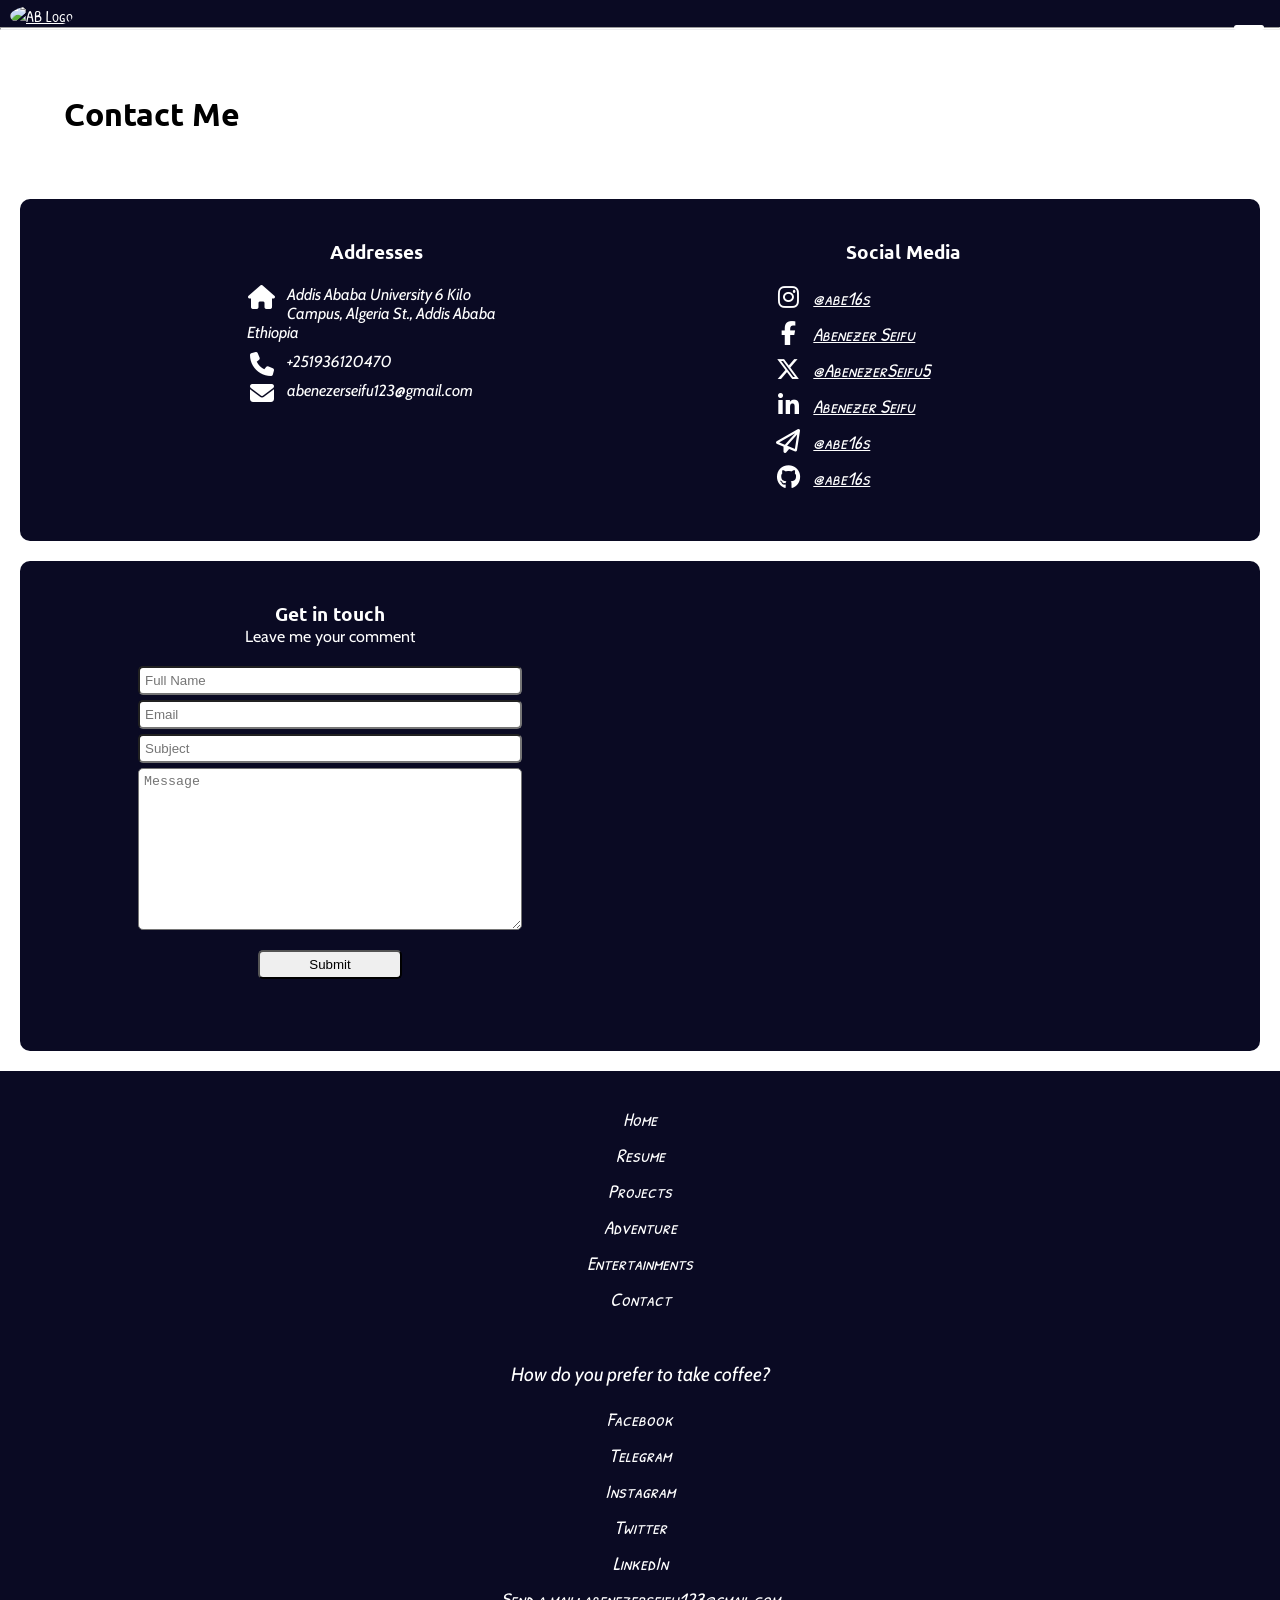
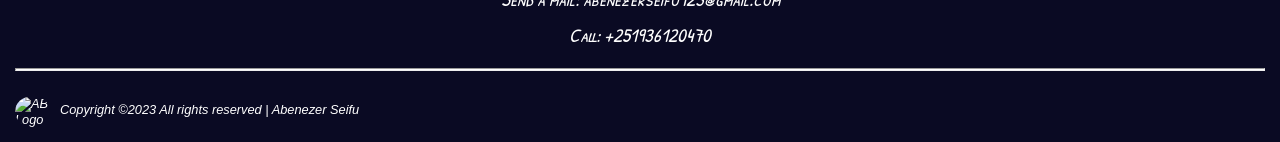
==== src/Contact.html @ c89b68c2 "initial flexbox styles" ====
<!DOCTYPE html>
<html lang="en">
    <head>
        <meta charset="UTF-8">
        <meta name="viewport" content="width=device-width, initial-scale=1.0">
        <link rel="stylesheet" href="css/styles.css">
        <link rel="stylesheet" href="https://cdnjs.cloudflare.com/ajax/libs/font-awesome/6.4.2/css/all.min.css">
        <title>Contact</title>
    </head>
    <body>
        <header>
            <nav class="navbar">
                <label class="toggle-button">
                    <input type="checkbox">
                </label>
                <ul>
                    <li><a href="Home.html" class="current">Home</a></li>
                    <li><a href="Resume.html">Resume</a></li>
                    <li><a href="Projects.html">Projects</a></li>
                </ul>
                <a href="Home.html"><img src="images/AB_Logo.jpg" alt="AB Logo" class="logo"></a>  
                <ul >
                    <li><a href="Adventure.html">Adventure</a></li>
                    <li><a href="Entertainments.html">Entertainments</a></li>
                    <li><a href="Contact.html">Contact</a></li>
                </ul>
            </nav>       
        </header>
        <main>
            <hr>
            <h1 id="contact">Contact Me</h1>
            <section id="addresses">
                <div>
                    <h3>Addresses</h3>
                    <address id="physical">
                        <ul>
                            <li><i class="fa-solid fa-house"></i> Addis Ababa University 6 Kilo Campus, Algeria St., Addis Ababa Ethiopia</li>
                            <li><i class="fa-solid fa-phone"></i> +251936120470</li>
                            <li><i class="fa-solid fa-envelope"></i> abenezerseifu123@gmail.com</li>
                        </ul>   
                    </address>
                </div>
                <div>
                    <h3>Social Media</h3>
                    <address id="social-media">
                        <ul>
                            <li><a href="https://www.instagram.com/abe16s/" target="_blank"><i class="fa-brands fa-instagram"></i>@abe16s</a></li>
                            <li><a href="https://www.facebook.com/abenezer.seifu" target="_blank"><i class="fa-brands fa-facebook-f"></i>Abenezer Seifu</a></li>
                            <li><a href="https://twitter.com/AbenezerSeifu5" target="_blank"><i class="fa-brands fa-x-twitter"></i>@AbenezerSeifu5</a></li>
                            <li><a href="https://www.linkedin.com/in/abenezer-seifu/"><i class="fa-brands fa-linkedin-in"></i>Abenezer Seifu</a></li>
                            <li><a href="https://t.me/Abe16s"><i class="fa-regular fa-paper-plane"></i>@abe16s</a></li>
                            <li><a href="https://github.com/abe16s"><i class="fa-brands fa-github"></i>@abe16s</a></li>
                        </ul>
                    </address>
                </div>
            </section>
            <div id="map-form">
                <form id="contact-form">
                    <hgroup>
                        <h3>Get in touch</h3>
                        <p>Leave me your comment</p>
                    </hgroup>
                    <input type="text" placeholder="Full Name" name="FullName" required>
                    <input type="email" placeholder="Email" name="Email" required>
                    <input type="text" placeholder="Subject" name="subject" required>
                    <textarea name="message" id="message" cols="30" rows="10" placeholder="Message"></textarea>
                    <button type="submit">Submit</button>
                </form>
                <iframe id="map" src="https://www.google.com/maps/embed?pb=!1m18!1m12!1m3!1d362.8774797979391!2d38.75975013432345!3d9.04780556420775!2m3!1f0!2f0!3f0!3m2!1i1024!2i768!4f13.1!3m3!1m2!1s0x164b8f6986312eff%3A0xdcecde2ff87dff6d!2sNew%20Digital%20Library!5e0!3m2!1sen!2set!4v1700931297146!5m2!1sen!2set" width="600" height="450" style="border:0;" allowfullscreen="" loading="lazy" referrerpolicy="no-referrer-when-downgrade"></iframe>
            </div>
        </main>
        <footer>
            <div id="footer">
                <nav id="sitemap">
                    <ul class="lists">
                        <li><a href="Home.html">Home</a></li>
                        <li><a href="Resume.html">Resume</a></li>
                        <li><a href="Projects.html">Projects</a></li>
                        <li><a href="Adventure.html">Adventure</a></li>
                        <li><a href="Entertainments.html">Entertainments</a></li>
                        <li><a href="Contact.html">Contact</a></li>
                    </ul>
                </nav>
                <address id="socials">
                    <p>How do you prefer to take coffee?</p>
                    <ul class="lists">
                        <li><a href="https://www.facebook.com/abenezer.seifu" target="_blank">Facebook</a></li>
                        <li><a href="https://t.me/Abe16s" target="_blank">Telegram</a></li>
                        <li><a href="https://www.instagram.com/abe16s/" target="_blank">Instagram</a></li>
                        <li><a href="https://twitter.com/AbenezerSeifu5" target="_blank">Twitter</a></li>
                        <li><a href="https://www.linkedin.com/in/abenezer-seifu/" target="_blank">LinkedIn</a></li>
                        <li><a href="mailto:abenezerseifu123@gmail.com">Send a mail: abenezerseifu123@gmail.com</a></li>
                        <li><a href="tel:0936120470" target="_blank">Call: +251936120470</a></li>
                    </ul>
                </address>
            </div>
            <hr>
            <div id="copyright">
                <img src="images/AB_Logo.jpg" alt="AB Logo" class="logo">
                <p>Copyright ©2023 All rights reserved | Abenezer Seifu </p>
            </div>
        </footer>
    </body>
</html>
---- src/css/styles.css ----
@import url('https://fonts.googleapis.com/css2?family=Cabin&family=Patrick+Hand+SC&family=Ubuntu&display=swap');

* {
    box-sizing: border-box;
    margin: 0;
    padding: 0;
}

:root {
    --primary: #0a0a23;
    --secondary: white;
    --ternary: #fdb347;
}

html {
    font-size: 16px; 
    font-family: 'Cabin', sans-serif;
}

h1, h2, h3, h4, h5, h6 {
    font-family: 'Ubuntu', sans-serif;
}

a {
    font-family: 'Patrick Hand SC', cursive, sans-serif;
    color: var(--secondary);
}

a:hover, a:focus {
    color: var(--ternary);
}

a:active {
    color: var(--ternary);
}

hr {
    height: 3px;
    background-color: var(--secondary);
}

/*Header*/
.navbar {
    display: flex;
    flex-direction: column;
    justify-content: space-between;
    align-items: flex-start;
    background-color: var(--primary);
    padding: 0 10px;
}

.logo {
    width: min(10vw,50px);
    border-radius: 50%;
    margin-top: 5px;
}

.navbar > a {
    order: -1;
}

.navbar ul {
    display: none;
    flex-direction: column;
    width: 100%;
    text-align: center;
}

.navbar ul:first-of-type {
    border-top: 3px solid var(--secondary);
}

.navbar li {
    list-style: none;
    font-size: 1.2em;
}

.navbar li a {
    text-decoration: none;
    color: var(--secondary);
    padding: 0.5rem;
    display: block;
}

.navbar li a:hover, .navbar li a:focus, .navbar li a:active{
    color: var(--ternary);
} 

.toggle-button {
    position: absolute;
    top: min(3vw,25px);
    right: 1rem;
    display: flex;
    flex-direction: column;
    justify-content: space-between;
    height: 25px;
    width: 30px;
    cursor: pointer;
}

.toggle-button::after,
.toggle-button::before,
.toggle-button input {
    content: "";
    height: 5px;
    background-color: var(--secondary);
    border-radius: 10px;
    transition: opacity 200ms ease-in-out, width 200ms ease-in-out,  translate 200ms ease-in-out,  rotate 200ms ease-in-out;
    transform-origin: left center;
}

.toggle-button input {
    appearance: none;
    outline: none;
    pointer-events: none;
}

.toggle-button:has(input:checked)::before {
    rotate: 45deg;
    translate: 0 -1.5px;
}

.toggle-button:has(input:checked)::after {
    rotate: -45deg;
}

.toggle-button input:checked{
    opacity: 0;
    width: 0;
}

.toggle-button:has(input:checked) ~ ul {
    display: flex;
}

.toggle-button:has(input:focus-visible)::before,
.toggle-button:has(input:focus-visible)::after,
.toggle-button input:focus-visible {
    border: 1px solid var(--primary);
    box-shadow: 0 0 0 1px var(--secondary);
}

/*Footer*/
footer {
    background-color: var(--primary);
    color: var(--secondary);
    padding: 15px;
    font-size: 1.2rem;
}

#footer {
    display: flex;
    flex-direction: column;
    justify-content: space-evenly;
    align-items: center;
    row-gap: 30px;
}

#footer li{
    list-style: none;
}

#footer a{
    text-decoration: none;
}

.lists {
    display: flex;
    flex-direction: column;
    row-gap: 10px;
    align-items: center;
    font-style: italic;
    margin: 20px 0;
}

#socials {
    text-align: center;
}

#copyright {
    font-style: italic;
    font-family: Verdana, Geneva, Tahoma, sans-serif;
    font-size: 0.8rem;
    margin-top: 20px;
    display: flex;
    align-items: center;
    justify-content: flex-start;
    column-gap: 10px;
}

#copyright img {
    width: min(7vw,35px);
}

/*Home Page*/
#about {
    align-items: center;
    overflow-x: hidden;
    position: relative;
    background-color: var(--primary);
    background-image:url("../images/background1.jpg");
    background-repeat: no-repeat;
    background-size: cover;
}

#about > hgroup {
    width: min(55%,358px);
    z-index: 3;
    position: absolute;
    top: 50%;
    transform: translateY(-50%);
    left: 4vw;
    color: var(--secondary);
}

#about > hgroup > p{
    margin-top: 20px;
}

#profile-pic {
    position: relative;
    width: min(100%,700px);
    left: max(calc(100% - min(100%,700px)),28%);
}

#others {
    padding: 30px;
    background-color: var(--primary);
    margin: auto;
    color: var(--secondary);
}

#others-parent {
    background-image:url("../images/section-bg.jpg.webp");
    background-repeat: no-repeat;
    background-size: cover;
    padding: 10%;
}

#others > a {
    text-decoration: none;
    display: block;
    padding: 0;
    margin: 30px auto 30px;
    width: min(80%,350px);
    color: var(--secondary);
}

#others > a:hover {
    border: 2px solid var(--secondary);
    border-radius: 10px;
    padding: 5px;
}

.other-pages {
    display: flex;
    flex-direction: column;
    column-gap: 10px;
    justify-content: flex-start;
    align-items: center;
    column-gap: 10px;
    padding-right: 5px;
}

.other-pages img{
    width: 100%;
    align-self: stretch;
    border-radius: 8px;
    aspect-ratio: 16/9;
    object-fit: cover;
}

.other-pages > hgroup {
    display: flex;
    flex-direction: column;
    justify-content: space-around;
    row-gap: 10px;
    height: 100%;
}

.other-pages > hgroup > h4 {
    font-size: 1.2em;
    text-decoration: underline;
}

.quotes {
    padding: 5vw;
}

.slider_wrapper {
    position: relative;
    max-width: 48rem;
    margin: 0 auto;
    background-color: var(--primary);
    color: var(--secondary);
    height: 150px;
}

.slider {
    display: flex;
    overflow-x: auto;
    scroll-snap-type: x mandatory;
    scroll-behavior: smooth;
    height: 150px;
    -ms-overflow-style: none; 
    scrollbar-width: none;  
}

.slider::-webkit-scrollbar { 
    display: none;
}

.quote-container {
    min-width:  min(80%,300px);
    flex: 1 0 100%;
    scroll-snap-align: start;
    padding: 20px;
    scroll-margin-top: 1000px;
}

.quote-container blockquote {
    text-align: center;
    position: relative;
    top: 50%;
    transform: translateY(-50%);
}

.slider-nav {
    display: flex;
    column-gap: 1rem;
    position: absolute;
    bottom: 1.25rem;
    left: 50%;
    transform: translateX(-50%);
    z-index: 1;
}

.slider-nav a {
    width: 0.5rem;
    height: 0.5rem;
    border-radius: 50%;
    background-color: var(--secondary);
    opacity: 0.75;
    transition: opacity ease 250ms;
}

.slider-nav a:hover {
    opacity: 1;
}

/*Resume Page*/
.parts {
    padding: 30px 5%;
}

#resume-top {
    background-image:url("../images/background1.jpg");
    background-repeat: no-repeat;
    background-size: cover;
    color: var(--secondary);
    height: 100vh;
    position: relative;
}

#resume-top > hgroup {
    font-size: 1.3em;
    position: absolute;
    top: 50%;
    transform: translateY(-50%);
}

#resume-top > hgroup > p {
    margin-top: 20px;
}

#resume-pic {
    display: none;
}

#resume-about {
    background-color: var(--primary);
    color: var(--secondary);
    margin: 20px;
}

#resume-about  p {
    margin-top: 30px;
    text-align: justify;
}

#education {
    text-align: justify;
    background-color: var(--primary);
    color: var(--secondary);
    margin: 20px;
}

#education > h2, #experience > h2, #skills-parent > h2, #resume-about h2 {
    text-decoration: underline;
    font-family: 'Patrick Hand SC', cursive, sans-serif;
    font-size: 2em;
}

.school > a {
    width: 30%;
    display: block;
    margin: 0 auto;
}

#education img {
    width: min(100%,150px);
}

.allschools {
    display: flex;
    flex-direction: column;
    margin: 20px auto;
}

.school {
    border-bottom: 2px solid var(--secondary);
    text-align: center;
    margin-bottom: 20px;
    padding-bottom: 20px;
}

#experience {
    background-color: var(--primary);
    color: var(--secondary);
    margin: 20px;
}

.exp {
    margin: 30px;
}

.exp > h4 {
    margin-bottom: 20px;
}

#skills-parent {
    background-color: var(--primary);
    color: var(--secondary);
    margin: 0 20px;
}

#skills {
    padding: 20px 15%;
}

.skill_container {
    width: 100%;
    height: 12px;
    border-radius: 50px;
    display: flex;
    margin: 5px 0 15px;
    background-color: var(--secondary);

}

.skill_percent {
    background-color: var(--ternary);
    border-radius: 50px;
}

.python {
    width: 90%;
}

.java {
    width: 80%;
}

.sql {
    width: 65%;
}

.git {
    width: 60%;
}

.html {
    width: 75%;
}

.creativity {
    width: 90%;
}

.critical {
    width: 90%;
}

.communication {
    width: 85%;
}

.networking {
    width: 65%;
}
.teamwork {
    width: 75%;
}

.leadership {
    width: 80%;
}

.cv {
    background-color: var(--primary);
    color: var(--secondary);
    display: block;
    width: 300px;
    padding: 15px;
    text-align: center;
    margin: 15px auto;
    text-decoration: none;
    font-weight: bold;
    border-radius: 10px;
    font-size: 1.2rem;
}

.cv:hover, .cv:focus{
    background-color: var(--secondary);
    color: var(--primary);
}

#document {
    text-align: center;
    font-size: 1.5em;
    padding: 30px 0;
}

/*Projects Page*/
#project-top {
    background-color: var(--primary);
    color: var(--secondary);
    min-height: 50vh;
}

#project-top * {
     margin-top: 2vw;
}

#project-top > p {
    margin-top: 20px;
}

#projects h2{
    width: 100%;
}

#projects {
    display: flex;
    flex-wrap: wrap;
    justify-content: center;
    gap: 30px;
}

.project {
    width: min(100%, 500px);
}

.project img {
    width: 100%;
    margin-bottom: 20px;
}

.project img:hover {
    opacity: 0.7;
}

#projects div {
    padding: 10px 5%;
    margin: 10px 0;
    background-color: var(--primary);
    color: var(--secondary);
    text-align: justify;
    border-radius: 10px;
}

.project aside {
    margin: 20px 0;
    font-style: oblique;
}

/*Adventures*/
#adventure-top {
    padding: 0;
    position: relative;
    min-height: 105vh;
    background-color: rgba(10, 10, 35, 40%);
}

#background-video {
    width: 100%;
    height: 100%;
    object-fit: cover;
    position: absolute;
    z-index: -1;
}

#adventure-top p {
    margin-top: 20px;
    text-align: left;
}

#adventure-top hgroup {
    padding: 30px 5vw;
    color: var(--secondary);
    text-shadow: 2px 2px 0 var(--primary);
    -webkit-text-stroke: var(--secondary) 0.5px;
    position: absolute;
    top: 50%;
    transform: translateY(-50%);
}

#gurage {
    font-style: oblique;
    text-align: center;
    padding: 0 40px;
}

#gurage a {
    color: black;
}

#gurage a:hover, #gurage a:focus, #gurage a:active {
    color: var(--ternary);
}

#gurage > p {
    padding: 20px 0;
}


#gallery > hgroup {
    font-size: 1.2em;
}

#gallery hgroup p {
    margin: 20px 0;
}

#images {
    display: flex;
    flex-wrap: wrap;
    flex-direction: row;
    background-color: var(--primary);
    justify-content: space-around;
    align-items: flex-start;
    padding: 20px;
    row-gap: 15px;
}

#images a {
    width: min(100%,400px);
}

#images img {
    width: 100%;
}

#slaughtering {
    width: 90%;
    margin: 20px auto;
    display: block;
}

/*Entertainments*/
#entertainments-about {
    background-color: var(--primary);
    color: var(--secondary);
    min-height: 50vh;
}

#entertainments-about * {
    margin-top: 2vw;
}
.parts > hgroup {
    padding-bottom: 10px;
}

.parts > hgroup p {
    margin-top: 20px;
    text-align: justify;
}

#music-artists {
    background-image: url(../images/music_wallpaper.jpg);
    display: flex;
    flex-wrap: wrap;
    justify-content: center;
    gap: 30px;
    padding: 30px;
    margin: 20px auto;
}

.artist {
    background-color: var(--primary);
    color: var(--secondary);
    text-align: justify;
    max-width: 300px;
    padding: 5px;
    
}

.artist img {
    width: 100%;
    aspect-ratio: 1/1;
    object-fit: cover;
    border-radius: 5px;
    margin: 10px auto;
}

.artist h4 {
    font-size: 1.3em;
    text-align: center;
}

.artist p {
    margin: 5px 0;
}

.listen, .follow {
    display: flex;
    justify-content: space-around;
    margin: 20px auto;
}

.listen i, .follow i {
    font-size: 2em;
}

.songs {
    text-align: center;
}

.songs p:first-of-type {
    margin: 20px auto;
}

.songs audio {
    width: 80%;
    margin-bottom: 20px;
}

#music-videos {
    background-color: var(--primary);
    color: var(--secondary);
    padding: 30px;
    text-align: center;
    font-size: 1.5em;
    display: flex;
    flex-wrap: wrap;
}

#music-videos div{
    width: min(90%,500px);
    margin: 30px auto 8px;
    display: block;
}

#music-videos > p {
    width: 100%;
}

#music-videos video {
    width: 100%;
}

#teams {
    background-image: url(../images/football_background.jpg);
    background-repeat: no-repeat;
    background-size: cover;
    padding: 30px;
    display: flex;
    flex-wrap: wrap;
    justify-content: space-evenly;
    gap: 20px;
    margin-top: 20px;

}

.club {
    background-color: var(--primary);
    color: var(--secondary);
    text-align: center;
    max-width: 400px;
}

.club img {
    display: block;
    width: 25%;
    margin: 10px auto;
}

#trailers {
    display: flex;
    flex-wrap: wrap;
    justify-content: space-evenly;
    gap: 20px;
    margin: 20px auto;
    padding: 20px;
    background-image: url(../images/movie_background.jpg);
    background-repeat: no-repeat;
    background-size: cover;
} 

#trailers li, #books li {
    list-style: none;
    background-color: var(--primary);
    color: var(--secondary);
    padding: 5px;
    max-width: 500px;
}

#trailers hgroup {
    padding: 10px;
    text-align: center;
}

#trailers hgroup > p {
    margin-top: 10px;
}

#trailers iframe {
    width: 100%;
    display: block;
}

#books ul{
    background-image: url(../images/book_background.jpg);
    display: flex;
    flex-wrap: wrap;
    justify-content: space-evenly;
    margin-top: 20px;
}

#books li {
    margin: 20px;
    background-color: var(--primary);
    text-align: center;
    max-width: 300px;
}

#books li img{
    width: 40%;
    display: block;
    margin: 20px auto;
}

/*Contact*/
#contact {
    margin: 5vw;
}

#addresses, #map-form {
    display: flex;
    flex-wrap: wrap;
    justify-content: space-evenly;
    background-color: var(--primary);
    color: var(--secondary);
    margin: 20px;
    border-radius: 10px;
}

#addresses h3 {
    margin-bottom: 20px;
    text-align: center;
}

#addresses li {
    list-style: none;
    margin: 10px 0;
}

#addresses div{
    margin: 20px;
    width: min(100%, 300px);
    padding: 20px;
}

#addresses a{
    font-size: 1.2rem;
}

#addresses i{
    font-size: 1.5rem;
    margin-right: 10px;
    color: var(--secondary);
    width: 30px;
    text-align: center;
    float: left;
}

#map {
    width: min(90%,500px);
    display: block;
    margin: 20px auto;
}

#contact-form {
    width: min(90%,500px);
    margin: 10px auto;
    padding: 10px;
}

#contact-form *:not(hgroup, p, h3){
    margin: 5px auto;
    border-radius: 5px;
    padding: 5px;
    display: block;
    width: 80%;
}

#contact-form button {
    width: 30%;
    margin-top: 20px;
}

#contact-form hgroup {
    margin: 20px 0;
    text-align: center;
}
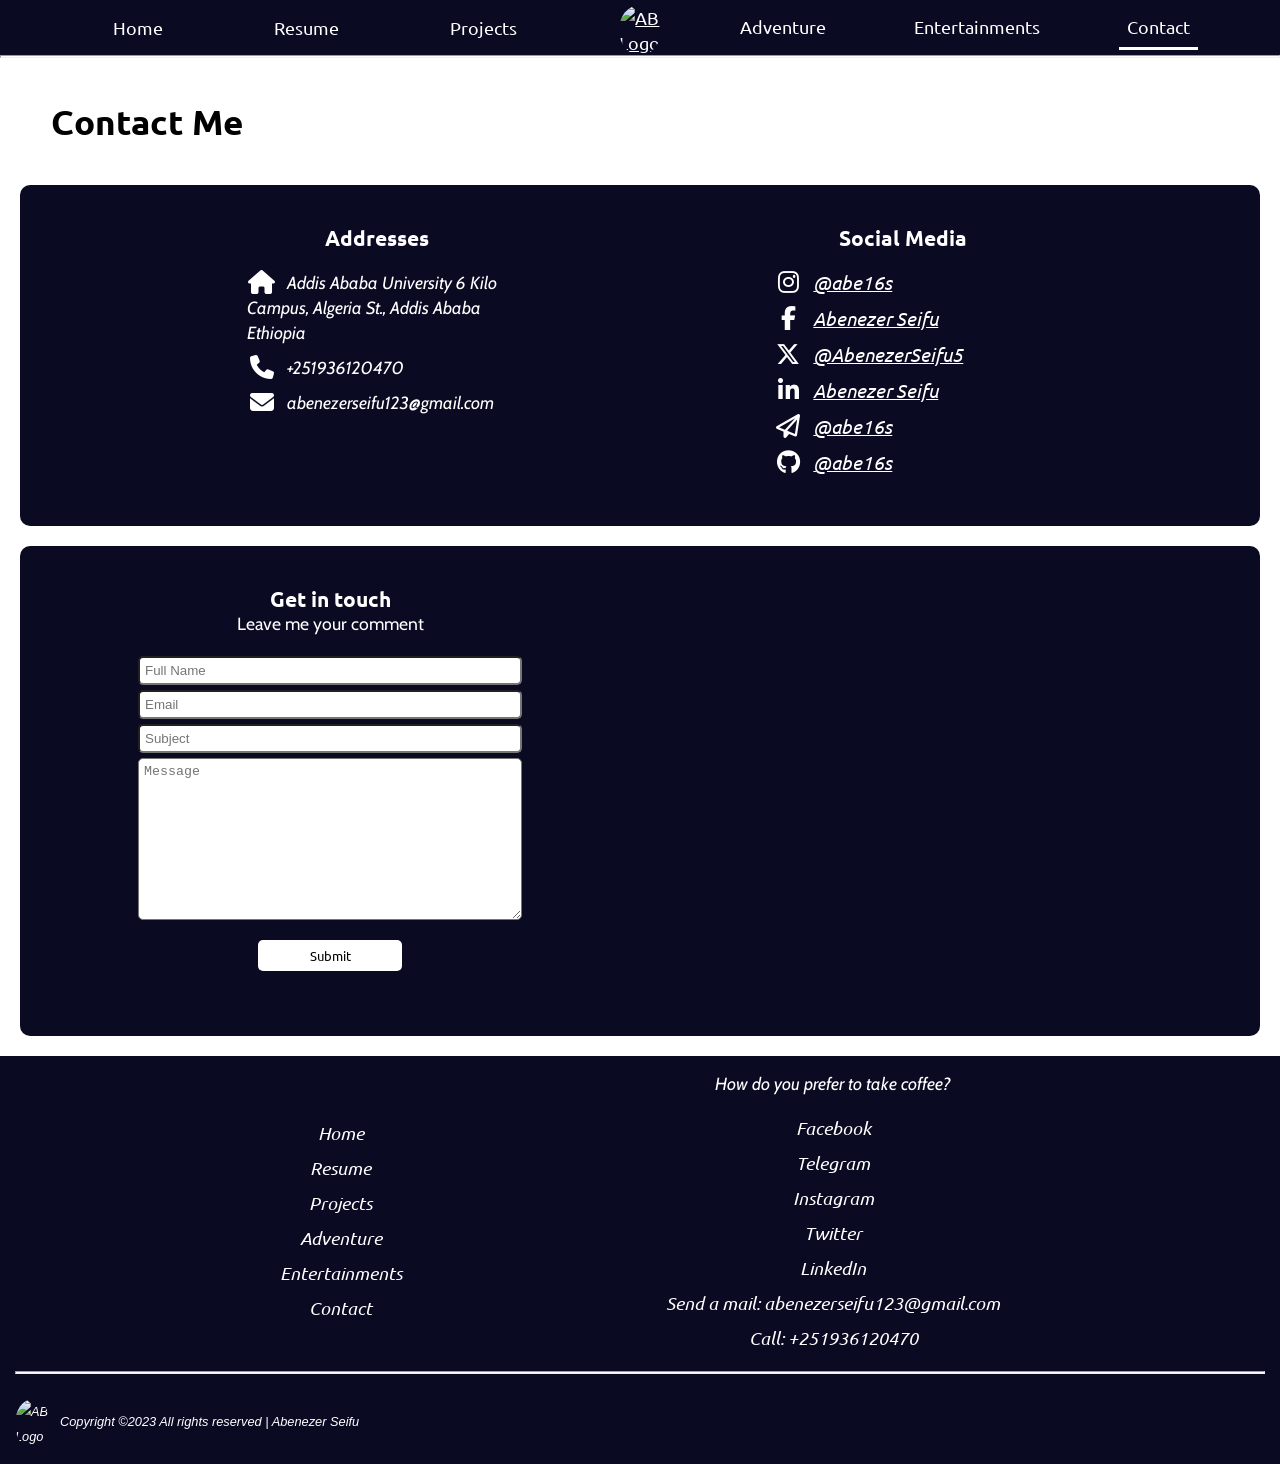
==== commit 0ef39000: "Initial responsive pages" ====
--- a/src/Contact.html
+++ b/src/Contact.html
@@ -10,29 +10,29 @@
     <body>
         <header>
             <nav class="navbar">
-                <label class="toggle-button">
+                <label class="navbar__toggle-button">
                     <input type="checkbox">
                 </label>
                 <ul>
-                    <li><a href="Home.html" class="current">Home</a></li>
+                    <li><a href="Home.html">Home</a></li>
                     <li><a href="Resume.html">Resume</a></li>
                     <li><a href="Projects.html">Projects</a></li>
                 </ul>
-                <a href="Home.html"><img src="images/AB_Logo.jpg" alt="AB Logo" class="logo"></a>  
+                <a href="Home.html"><img src="images/AB_Logo.jpg" alt="AB Logo" class="navbar__logo"></a>  
                 <ul >
                     <li><a href="Adventure.html">Adventure</a></li>
                     <li><a href="Entertainments.html">Entertainments</a></li>
-                    <li><a href="Contact.html">Contact</a></li>
+                    <li><a href="Contact.html" class="navbar-item--current">Contact</a></li>
                 </ul>
             </nav>       
         </header>
         <main>
             <hr>
-            <h1 id="contact">Contact Me</h1>
-            <section id="addresses">
+            <h1 class="contact">Contact Me</h1>
+            <section class="addresses">
                 <div>
                     <h3>Addresses</h3>
-                    <address id="physical">
+                    <address class="physical">
                         <ul>
                             <li><i class="fa-solid fa-house"></i> Addis Ababa University 6 Kilo Campus, Algeria St., Addis Ababa Ethiopia</li>
                             <li><i class="fa-solid fa-phone"></i> +251936120470</li>
@@ -42,7 +42,7 @@
                 </div>
                 <div>
                     <h3>Social Media</h3>
-                    <address id="social-media">
+                    <address class="social-media">
                         <ul>
                             <li><a href="https://www.instagram.com/abe16s/" target="_blank"><i class="fa-brands fa-instagram"></i>@abe16s</a></li>
                             <li><a href="https://www.facebook.com/abenezer.seifu" target="_blank"><i class="fa-brands fa-facebook-f"></i>Abenezer Seifu</a></li>
@@ -54,8 +54,8 @@
                     </address>
                 </div>
             </section>
-            <div id="map-form">
-                <form id="contact-form">
+            <div class="map-form">
+                <form class="contact-form">
                     <hgroup>
                         <h3>Get in touch</h3>
                         <p>Leave me your comment</p>
@@ -66,13 +66,13 @@
                     <textarea name="message" id="message" cols="30" rows="10" placeholder="Message"></textarea>
                     <button type="submit">Submit</button>
                 </form>
-                <iframe id="map" src="https://www.google.com/maps/embed?pb=!1m18!1m12!1m3!1d362.8774797979391!2d38.75975013432345!3d9.04780556420775!2m3!1f0!2f0!3f0!3m2!1i1024!2i768!4f13.1!3m3!1m2!1s0x164b8f6986312eff%3A0xdcecde2ff87dff6d!2sNew%20Digital%20Library!5e0!3m2!1sen!2set!4v1700931297146!5m2!1sen!2set" width="600" height="450" style="border:0;" allowfullscreen="" loading="lazy" referrerpolicy="no-referrer-when-downgrade"></iframe>
+                <iframe class="map" src="https://www.google.com/maps/embed?pb=!1m18!1m12!1m3!1d362.8774797979391!2d38.75975013432345!3d9.04780556420775!2m3!1f0!2f0!3f0!3m2!1i1024!2i768!4f13.1!3m3!1m2!1s0x164b8f6986312eff%3A0xdcecde2ff87dff6d!2sNew%20Digital%20Library!5e0!3m2!1sen!2set!4v1700931297146!5m2!1sen!2set" width="600" height="450" style="border:0;" allowfullscreen="" loading="lazy" referrerpolicy="no-referrer-when-downgrade"></iframe>
             </div>
         </main>
         <footer>
-            <div id="footer">
-                <nav id="sitemap">
-                    <ul class="lists">
+            <div class="footer-content">
+                <nav class="sitemap">
+                    <ul class="sitemap__lists">
                         <li><a href="Home.html">Home</a></li>
                         <li><a href="Resume.html">Resume</a></li>
                         <li><a href="Projects.html">Projects</a></li>
@@ -81,9 +81,9 @@
                         <li><a href="Contact.html">Contact</a></li>
                     </ul>
                 </nav>
-                <address id="socials">
+                <address class="socials">
                     <p>How do you prefer to take coffee?</p>
-                    <ul class="lists">
+                    <ul class="sitemap__lists">
                         <li><a href="https://www.facebook.com/abenezer.seifu" target="_blank">Facebook</a></li>
                         <li><a href="https://t.me/Abe16s" target="_blank">Telegram</a></li>
                         <li><a href="https://www.instagram.com/abe16s/" target="_blank">Instagram</a></li>
@@ -95,8 +95,8 @@
                 </address>
             </div>
             <hr>
-            <div id="copyright">
-                <img src="images/AB_Logo.jpg" alt="AB Logo" class="logo">
+            <div class="copyright">
+                <img src="images/AB_Logo.jpg" alt="AB Logo" class="navbar__logo">
                 <p>Copyright ©2023 All rights reserved | Abenezer Seifu </p>
             </div>
         </footer>
--- a/src/css/styles.css
+++ b/src/css/styles.css
@@ -22,7 +22,7 @@
 }
 
 a {
-    font-family: 'Patrick Hand SC', cursive, sans-serif;
+    font-family: 'Ubuntu', sans-serif;
     color: var(--secondary);
 }
 
@@ -49,7 +49,7 @@
     padding: 0 10px;
 }
 
-.logo {
+.navbar__logo {
     width: min(10vw,50px);
     border-radius: 50%;
     margin-top: 5px;
@@ -72,7 +72,6 @@
 
 .navbar li {
     list-style: none;
-    font-size: 1.2em;
 }
 
 .navbar li a {
@@ -86,7 +85,7 @@
     color: var(--ternary);
 } 
 
-.toggle-button {
+.navbar__toggle-button {
     position: absolute;
     top: min(3vw,25px);
     right: 1rem;
@@ -98,9 +97,9 @@
     cursor: pointer;
 }
 
-.toggle-button::after,
-.toggle-button::before,
-.toggle-button input {
+.navbar__toggle-button::after,
+.navbar__toggle-button::before,
+.navbar__toggle-button input {
     content: "";
     height: 5px;
     background-color: var(--secondary);
@@ -109,33 +108,33 @@
     transform-origin: left center;
 }
 
-.toggle-button input {
+.navbar__toggle-button input {
     appearance: none;
     outline: none;
     pointer-events: none;
 }
 
-.toggle-button:has(input:checked)::before {
+.navbar__toggle-button:has(input:checked)::before {
     rotate: 45deg;
     translate: 0 -1.5px;
 }
 
-.toggle-button:has(input:checked)::after {
+.navbar__toggle-button:has(input:checked)::after {
     rotate: -45deg;
 }
 
-.toggle-button input:checked{
+.navbar__toggle-button input:checked{
     opacity: 0;
     width: 0;
 }
 
-.toggle-button:has(input:checked) ~ ul {
-    display: flex;
-}
-
-.toggle-button:has(input:focus-visible)::before,
-.toggle-button:has(input:focus-visible)::after,
-.toggle-button input:focus-visible {
+.navbar__toggle-button:has(input:checked) ~ ul {
+    display: flex;
+}
+
+.navbar__toggle-button:has(input:focus-visible)::before,
+.navbar__toggle-button:has(input:focus-visible)::after,
+.navbar__toggle-button input:focus-visible {
     border: 1px solid var(--primary);
     box-shadow: 0 0 0 1px var(--secondary);
 }
@@ -145,10 +144,9 @@
     background-color: var(--primary);
     color: var(--secondary);
     padding: 15px;
-    font-size: 1.2rem;
-}
-
-#footer {
+}
+
+.footer-content {
     display: flex;
     flex-direction: column;
     justify-content: space-evenly;
@@ -156,15 +154,15 @@
     row-gap: 30px;
 }
 
-#footer li{
+.footer-content li{
     list-style: none;
 }
 
-#footer a{
+.footer-content a{
     text-decoration: none;
 }
 
-.lists {
+.sitemap__lists {
     display: flex;
     flex-direction: column;
     row-gap: 10px;
@@ -173,11 +171,11 @@
     margin: 20px 0;
 }
 
-#socials {
-    text-align: center;
-}
-
-#copyright {
+.socials {
+    text-align: center;
+}
+
+.copyright {
     font-style: italic;
     font-family: Verdana, Geneva, Tahoma, sans-serif;
     font-size: 0.8rem;
@@ -188,23 +186,24 @@
     column-gap: 10px;
 }
 
-#copyright img {
+.copyright img {
     width: min(7vw,35px);
 }
 
 /*Home Page*/
-#about {
+.about {
     align-items: center;
-    overflow-x: hidden;
+    overflow: hidden;
     position: relative;
     background-color: var(--primary);
     background-image:url("../images/background1.jpg");
     background-repeat: no-repeat;
     background-size: cover;
-}
-
-#about > hgroup {
-    width: min(55%,358px);
+    font-size: max(2vw,1em);
+}
+
+.about > hgroup {
+    width: min(55%,450px);
     z-index: 3;
     position: absolute;
     top: 50%;
@@ -213,43 +212,41 @@
     color: var(--secondary);
 }
 
-#about > hgroup > p{
+.about > hgroup > p{
     margin-top: 20px;
 }
 
-#profile-pic {
+.profile-pic {
     position: relative;
     width: min(100%,700px);
-    left: max(calc(100% - min(100%,700px)),28%);
-}
-
-#others {
+    left: max(calc(100% - min(100%,700px)),31%);
+    bottom: -7px;
+}
+
+.others {
     padding: 30px;
     background-color: var(--primary);
     margin: auto;
     color: var(--secondary);
 }
 
-#others-parent {
+.others-parent {
     background-image:url("../images/section-bg.jpg.webp");
     background-repeat: no-repeat;
     background-size: cover;
     padding: 10%;
 }
 
-#others > a {
+.others > a {
     text-decoration: none;
     display: block;
-    padding: 0;
     margin: 30px auto 30px;
     width: min(80%,350px);
     color: var(--secondary);
 }
 
-#others > a:hover {
-    border: 2px solid var(--secondary);
-    border-radius: 10px;
-    padding: 5px;
+.others > a:hover {
+    box-shadow: 0px 0px 0px 2px var(--secondary);
 }
 
 .other-pages {
@@ -285,9 +282,10 @@
 
 .quotes {
     padding: 5vw;
-}
-
-.slider_wrapper {
+    margin-top: -10%;
+}
+
+.slider-wrapper {
     position: relative;
     max-width: 48rem;
     margin: 0 auto;
@@ -353,7 +351,7 @@
     padding: 30px 5%;
 }
 
-#resume-top {
+.resume-top {
     background-image:url("../images/background1.jpg");
     background-repeat: no-repeat;
     background-size: cover;
@@ -362,42 +360,41 @@
     position: relative;
 }
 
-#resume-top > hgroup {
+.resume-top > hgroup {
     font-size: 1.3em;
     position: absolute;
     top: 50%;
     transform: translateY(-50%);
 }
 
-#resume-top > hgroup > p {
+.resume-top > hgroup > p {
     margin-top: 20px;
 }
 
-#resume-pic {
+.resume-pic {
     display: none;
 }
 
-#resume-about {
+.resume-about {
     background-color: var(--primary);
     color: var(--secondary);
     margin: 20px;
 }
 
-#resume-about  p {
+.resume-about  p {
     margin-top: 30px;
     text-align: justify;
 }
 
-#education {
+.education {
     text-align: justify;
     background-color: var(--primary);
     color: var(--secondary);
     margin: 20px;
 }
 
-#education > h2, #experience > h2, #skills-parent > h2, #resume-about h2 {
+.education > h2, .experience > h2, .skills-parent > h2, .resume-about h2 {
     text-decoration: underline;
-    font-family: 'Patrick Hand SC', cursive, sans-serif;
     font-size: 2em;
 }
 
@@ -407,11 +404,11 @@
     margin: 0 auto;
 }
 
-#education img {
+.education img {
     width: min(100%,150px);
 }
 
-.allschools {
+.education__schools {
     display: flex;
     flex-direction: column;
     margin: 20px auto;
@@ -424,31 +421,36 @@
     padding-bottom: 20px;
 }
 
-#experience {
+.experience {
     background-color: var(--primary);
     color: var(--secondary);
     margin: 20px;
 }
 
-.exp {
+.experience__item {
     margin: 30px;
 }
 
-.exp > h4 {
+.experience__item > h4 {
     margin-bottom: 20px;
 }
 
-#skills-parent {
+.skills-parent {
     background-color: var(--primary);
     color: var(--secondary);
     margin: 0 20px;
 }
 
-#skills {
-    padding: 20px 15%;
-}
-
-.skill_container {
+.skills {
+    padding: 20px 10%;
+}
+
+.skills > div {
+    max-width: 220px;
+    margin: auto;
+}
+
+.skill-container {
     width: 100%;
     height: 12px;
     border-radius: 50px;
@@ -458,55 +460,55 @@
 
 }
 
-.skill_percent {
+.skill-percent {
     background-color: var(--ternary);
     border-radius: 50px;
 }
 
-.python {
+.skill-percent--python {
     width: 90%;
 }
 
-.java {
+.skill-percent--java {
     width: 80%;
 }
 
-.sql {
+.skill-percent--sql {
+    width: 60%;
+}
+
+.skill-percent--git {
+    width: 70%;
+}
+
+.skill-percent--html {
+    width: 75%;
+}
+
+.skill-percent--creativity {
+    width: 90%;
+}
+
+.skill-percent--critical {
+    width: 90%;
+}
+
+.skill-percent--communication {
+    width: 85%;
+}
+
+.skill-percent--networking {
     width: 65%;
 }
-
-.git {
-    width: 60%;
-}
-
-.html {
-    width: 75%;
-}
-
-.creativity {
+.skill-percent--teamwork {
     width: 90%;
 }
 
-.critical {
-    width: 90%;
-}
-
-.communication {
-    width: 85%;
-}
-
-.networking {
-    width: 65%;
-}
-.teamwork {
-    width: 75%;
-}
-
-.leadership {
+.skill-percent--leadership {
     width: 80%;
 }
 
-.cv {
+.document__link {
     background-color: var(--primary);
     color: var(--secondary);
     display: block;
@@ -517,61 +519,61 @@
     text-decoration: none;
     font-weight: bold;
     border-radius: 10px;
-    font-size: 1.2rem;
-}
-
-.cv:hover, .cv:focus{
-    background-color: var(--secondary);
+    font-size: 1rem;
+}
+
+.document__link:hover, .document__link:focus{
+    background-color: var(--ternary);
     color: var(--primary);
 }
 
-#document {
+.document {
     text-align: center;
     font-size: 1.5em;
     padding: 30px 0;
 }
 
 /*Projects Page*/
-#project-top {
+.project-top {
     background-color: var(--primary);
     color: var(--secondary);
     min-height: 50vh;
 }
 
-#project-top * {
-     margin-top: 2vw;
-}
-
-#project-top > p {
+.project-top * {
+     margin-top: 5vw;
+}
+
+.project-top > p {
     margin-top: 20px;
 }
 
-#projects h2{
+.projects h2{
     width: 100%;
 }
 
-#projects {
+.projects {
     display: flex;
     flex-wrap: wrap;
     justify-content: center;
     gap: 30px;
 }
 
-.project {
-    width: min(100%, 500px);
-}
-
-.project img {
+.projects__item {
+    width: min(100%, 330px);
+}
+
+.projects__item img {
     width: 100%;
     margin-bottom: 20px;
 }
 
-.project img:hover {
+.projects__item img:hover {
     opacity: 0.7;
 }
 
-#projects div {
-    padding: 10px 5%;
+.projects div {
+    padding: 10px 1%;
     margin: 10px 0;
     background-color: var(--primary);
     color: var(--secondary);
@@ -579,20 +581,20 @@
     border-radius: 10px;
 }
 
-.project aside {
+.projects__item aside {
     margin: 20px 0;
     font-style: oblique;
 }
 
 /*Adventures*/
-#adventure-top {
+.adventure-top {
     padding: 0;
     position: relative;
     min-height: 105vh;
     background-color: rgba(10, 10, 35, 40%);
 }
 
-#background-video {
+.background-video {
     width: 100%;
     height: 100%;
     object-fit: cover;
@@ -600,83 +602,80 @@
     z-index: -1;
 }
 
-#adventure-top p {
+.adventure-top p {
     margin-top: 20px;
     text-align: left;
 }
 
-#adventure-top hgroup {
+.adventure-top hgroup {
     padding: 30px 5vw;
     color: var(--secondary);
     text-shadow: 2px 2px 0 var(--primary);
-    -webkit-text-stroke: var(--secondary) 0.5px;
     position: absolute;
-    top: 50%;
-    transform: translateY(-50%);
-}
-
-#gurage {
+    bottom: 6vw;
+}
+
+.gurage {
     font-style: oblique;
     text-align: center;
     padding: 0 40px;
 }
 
-#gurage a {
+.gurage a {
     color: black;
 }
 
-#gurage a:hover, #gurage a:focus, #gurage a:active {
+.gurage a:hover, .gurage a:focus, .gurage a:active {
     color: var(--ternary);
 }
 
-#gurage > p {
+.gurage > p {
     padding: 20px 0;
 }
 
 
-#gallery > hgroup {
+.gallery > hgroup {
     font-size: 1.2em;
 }
 
-#gallery hgroup p {
+.gallery hgroup p {
     margin: 20px 0;
 }
 
-#images {
-    display: flex;
-    flex-wrap: wrap;
-    flex-direction: row;
-    background-color: var(--primary);
-    justify-content: space-around;
-    align-items: flex-start;
-    padding: 20px;
-    row-gap: 15px;
-}
-
-#images a {
+.images {
+    background-color: var(--primary);
+    padding: 5%;
+    break-inside: avoid;
+    column-gap: 20px;
+}
+
+.images a {
     width: min(100%,400px);
-}
-
-#images img {
+    margin: 0 auto 20px;
+    display: block;
+}
+
+.images img {
     width: 100%;
 }
 
-#slaughtering {
+.slaughtering {
     width: 90%;
     margin: 20px auto;
     display: block;
 }
 
 /*Entertainments*/
-#entertainments-about {
+.entertainments-about {
     background-color: var(--primary);
     color: var(--secondary);
     min-height: 50vh;
-}
-
-#entertainments-about * {
-    margin-top: 2vw;
-}
+    display: flex;
+    flex-direction: column;
+    justify-content: center;
+    gap: 2vw;
+}
+
 .parts > hgroup {
     padding-bottom: 10px;
 }
@@ -686,7 +685,7 @@
     text-align: justify;
 }
 
-#music-artists {
+.music-artists {
     background-image: url(../images/music_wallpaper.jpg);
     display: flex;
     flex-wrap: wrap;
@@ -696,7 +695,7 @@
     margin: 20px auto;
 }
 
-.artist {
+.music-artists__artist {
     background-color: var(--primary);
     color: var(--secondary);
     text-align: justify;
@@ -705,7 +704,7 @@
     
 }
 
-.artist img {
+.music-artists__artist img {
     width: 100%;
     aspect-ratio: 1/1;
     object-fit: cover;
@@ -713,63 +712,64 @@
     margin: 10px auto;
 }
 
-.artist h4 {
+.music-artists__artist h4 {
     font-size: 1.3em;
     text-align: center;
 }
 
-.artist p {
+.music-artists__artist p {
     margin: 5px 0;
-}
-
-.listen, .follow {
+    text-align: center;
+}
+
+.music-artists__artist__listen, .follow {
     display: flex;
     justify-content: space-around;
     margin: 20px auto;
-}
-
-.listen i, .follow i {
-    font-size: 2em;
-}
-
-.songs {
-    text-align: center;
-}
-
-.songs p:first-of-type {
+    width: 90%;
+}
+
+.music-artists__artist__listen i, .follow i {
+    font-size: 1.5em;
+}
+
+.music-artists__artist__songs {
+    text-align: center;
+}
+
+.music-artists__artist__songs p:first-of-type {
     margin: 20px auto;
 }
 
-.songs audio {
+.music-artists__artist__songs audio {
     width: 80%;
     margin-bottom: 20px;
 }
 
-#music-videos {
+.music-videos {
     background-color: var(--primary);
     color: var(--secondary);
     padding: 30px;
     text-align: center;
-    font-size: 1.5em;
     display: flex;
     flex-wrap: wrap;
 }
 
-#music-videos div{
+.music-videos div{
     width: min(90%,500px);
     margin: 30px auto 8px;
     display: block;
 }
 
-#music-videos > p {
+.music-videos > p {
     width: 100%;
 }
 
-#music-videos video {
+.music-videos video {
     width: 100%;
 }
 
-#teams {
+.teams {
     background-image: url(../images/football_background.jpg);
     background-repeat: no-repeat;
     background-size: cover;
@@ -782,54 +782,60 @@
 
 }
 
-.club {
-    background-color: var(--primary);
-    color: var(--secondary);
-    text-align: center;
-    max-width: 400px;
-}
-
-.club img {
+.teams__club {
+    background-color: var(--primary);
+    color: var(--secondary);
+    text-align: center;
+    max-width: 300px;
+    display: flex;
+    flex-direction: column;
+    justify-content: space-between;
+}
+
+.teams__club img {
     display: block;
     width: 25%;
     margin: 10px auto;
 }
 
-#trailers {
+.trailers {
     display: flex;
     flex-wrap: wrap;
     justify-content: space-evenly;
     gap: 20px;
-    margin: 20px auto;
+    margin: 20px auto 0;
     padding: 20px;
     background-image: url(../images/movie_background.jpg);
     background-repeat: no-repeat;
     background-size: cover;
 } 
 
-#trailers li, #books li {
+.trailers li, .books li {
     list-style: none;
     background-color: var(--primary);
     color: var(--secondary);
     padding: 5px;
-    max-width: 500px;
-}
-
-#trailers hgroup {
+    max-width: 350px;
+    display: flex;
+    flex-direction: column;
+    justify-content: space-between;
+}
+
+.trailers hgroup {
     padding: 10px;
     text-align: center;
 }
 
-#trailers hgroup > p {
+.trailers hgroup > p {
     margin-top: 10px;
 }
 
-#trailers iframe {
+.trailers iframe {
     width: 100%;
     display: block;
 }
 
-#books ul{
+.books ul{
     background-image: url(../images/book_background.jpg);
     display: flex;
     flex-wrap: wrap;
@@ -837,25 +843,25 @@
     margin-top: 20px;
 }
 
-#books li {
+.books li {
     margin: 20px;
     background-color: var(--primary);
     text-align: center;
     max-width: 300px;
 }
 
-#books li img{
+.books li img{
     width: 40%;
     display: block;
     margin: 20px auto;
 }
 
 /*Contact*/
-#contact {
-    margin: 5vw;
-}
-
-#addresses, #map-form {
+.contact {
+    margin: 4vw;
+}
+
+.addresses, .map-form {
     display: flex;
     flex-wrap: wrap;
     justify-content: space-evenly;
@@ -865,27 +871,27 @@
     border-radius: 10px;
 }
 
-#addresses h3 {
+.addresses h3 {
     margin-bottom: 20px;
     text-align: center;
 }
 
-#addresses li {
+.addresses li {
     list-style: none;
     margin: 10px 0;
 }
 
-#addresses div{
+.addresses div{
     margin: 20px;
     width: min(100%, 300px);
     padding: 20px;
 }
 
-#addresses a{
+.addresses a{
     font-size: 1.2rem;
 }
 
-#addresses i{
+.addresses i{
     font-size: 1.5rem;
     margin-right: 10px;
     color: var(--secondary);
@@ -894,19 +900,20 @@
     float: left;
 }
 
-#map {
+.map {
     width: min(90%,500px);
     display: block;
     margin: 20px auto;
 }
 
-#contact-form {
+.contact-form {
     width: min(90%,500px);
     margin: 10px auto;
     padding: 10px;
-}
-
-#contact-form *:not(hgroup, p, h3){
+    order: 1;
+}
+
+.contact-form *:not(hgroup, p, h3){
     margin: 5px auto;
     border-radius: 5px;
     padding: 5px;
@@ -914,13 +921,168 @@
     width: 80%;
 }
 
-#contact-form button {
+.contact-form button {
     width: 30%;
     margin-top: 20px;
-}
-
-#contact-form hgroup {
+    cursor: pointer;
+    background-color: var(--secondary);
+    border: none;
+    font-family:  'Ubuntu', sans-serif;
+    padding: 7px;
+}
+
+.contact-form button:hover, .contact-form button:focus {
+    transform: scale(1.05);
+}
+
+.contact-form hgroup {
     margin: 20px 0;
     text-align: center;
 }
 
+
+@media (min-width: 768px) {
+    body {
+        font-size: 1.1em;
+    }
+
+    .footer-content {
+        flex-direction: row;
+    }
+
+    /*Home page*/
+    .other-pages {
+        flex-direction: row;
+        margin: 30px;
+    }
+
+    .others > a{
+        padding: 0px;
+        width: 100%
+    }
+
+    .other-pages img {
+        width: min(70%,350px);
+    }
+
+    /*Resume Page*/
+    .resume-pic {
+        display: block;
+        width: min(500px, 100%);
+        object-fit: cover;
+        position: relative;
+        right: 100px;
+    }
+
+    .resume-top > hgroup {
+        position: static;
+        transform: none;
+        align-self: center;
+    }
+
+    .resume-top p {
+        text-align: left;
+    }
+
+    .resume-top {
+        display: flex;
+        padding-bottom: 0;
+        justify-content: space-evenly;
+    }
+
+    .education__schools {
+        display: grid;
+        grid-template-columns: 1fr 3fr;
+        margin-bottom: 30px;
+        gap: 15px;
+        align-items: center;
+    }
+
+    .school {
+        border-bottom: none;
+        margin-bottom: 0;
+        padding-bottom: 0;
+    }
+
+    .skills {
+        display: flex;
+        flex-wrap: wrap;
+        column-gap: 30px;
+        justify-content: center;
+        font-size: 0.9em;
+    }
+
+    .skills::after {
+        content: "";
+        width: 220px;
+    }
+
+    .skills > div {
+        margin: 0;
+    }
+    .skill-container {
+        width: 220px;
+    }
+
+    /*Adventure page*/
+    .images {
+        columns: 2;
+    }
+
+}
+
+@media (min-width: 1024px) {
+    body {
+        line-height: 25px;
+    }
+
+    .about, .resume-top > hgroup {
+        line-height: 35px;
+    }
+    
+    .navbar__toggle-button {
+        display: none;
+    }
+
+    .navbar-item--current {
+        border-bottom: 3px solid var(--secondary);
+    }
+    
+    .navbar ul {
+        display: flex;
+        flex-direction: row;
+        justify-content: space-evenly;
+    }
+
+    .navbar > a {
+        order: 0;
+    }
+
+    .navbar ul:first-of-type {
+        border-top: none;
+    }
+
+    .navbar {
+        flex-direction: row;
+        align-items: center;
+    }
+
+    /*Resume Page*/
+    .education__schools--reverse div{
+        order: 1;
+    }
+
+    .education__schools--reverse {
+        grid-template-columns: 3fr 1fr;
+    }
+
+    /*Adventure page*/
+    .images {
+        columns: 3;
+    }
+
+    /*Contact*/
+    .contact-form {
+        order: 0;
+    }
+}
